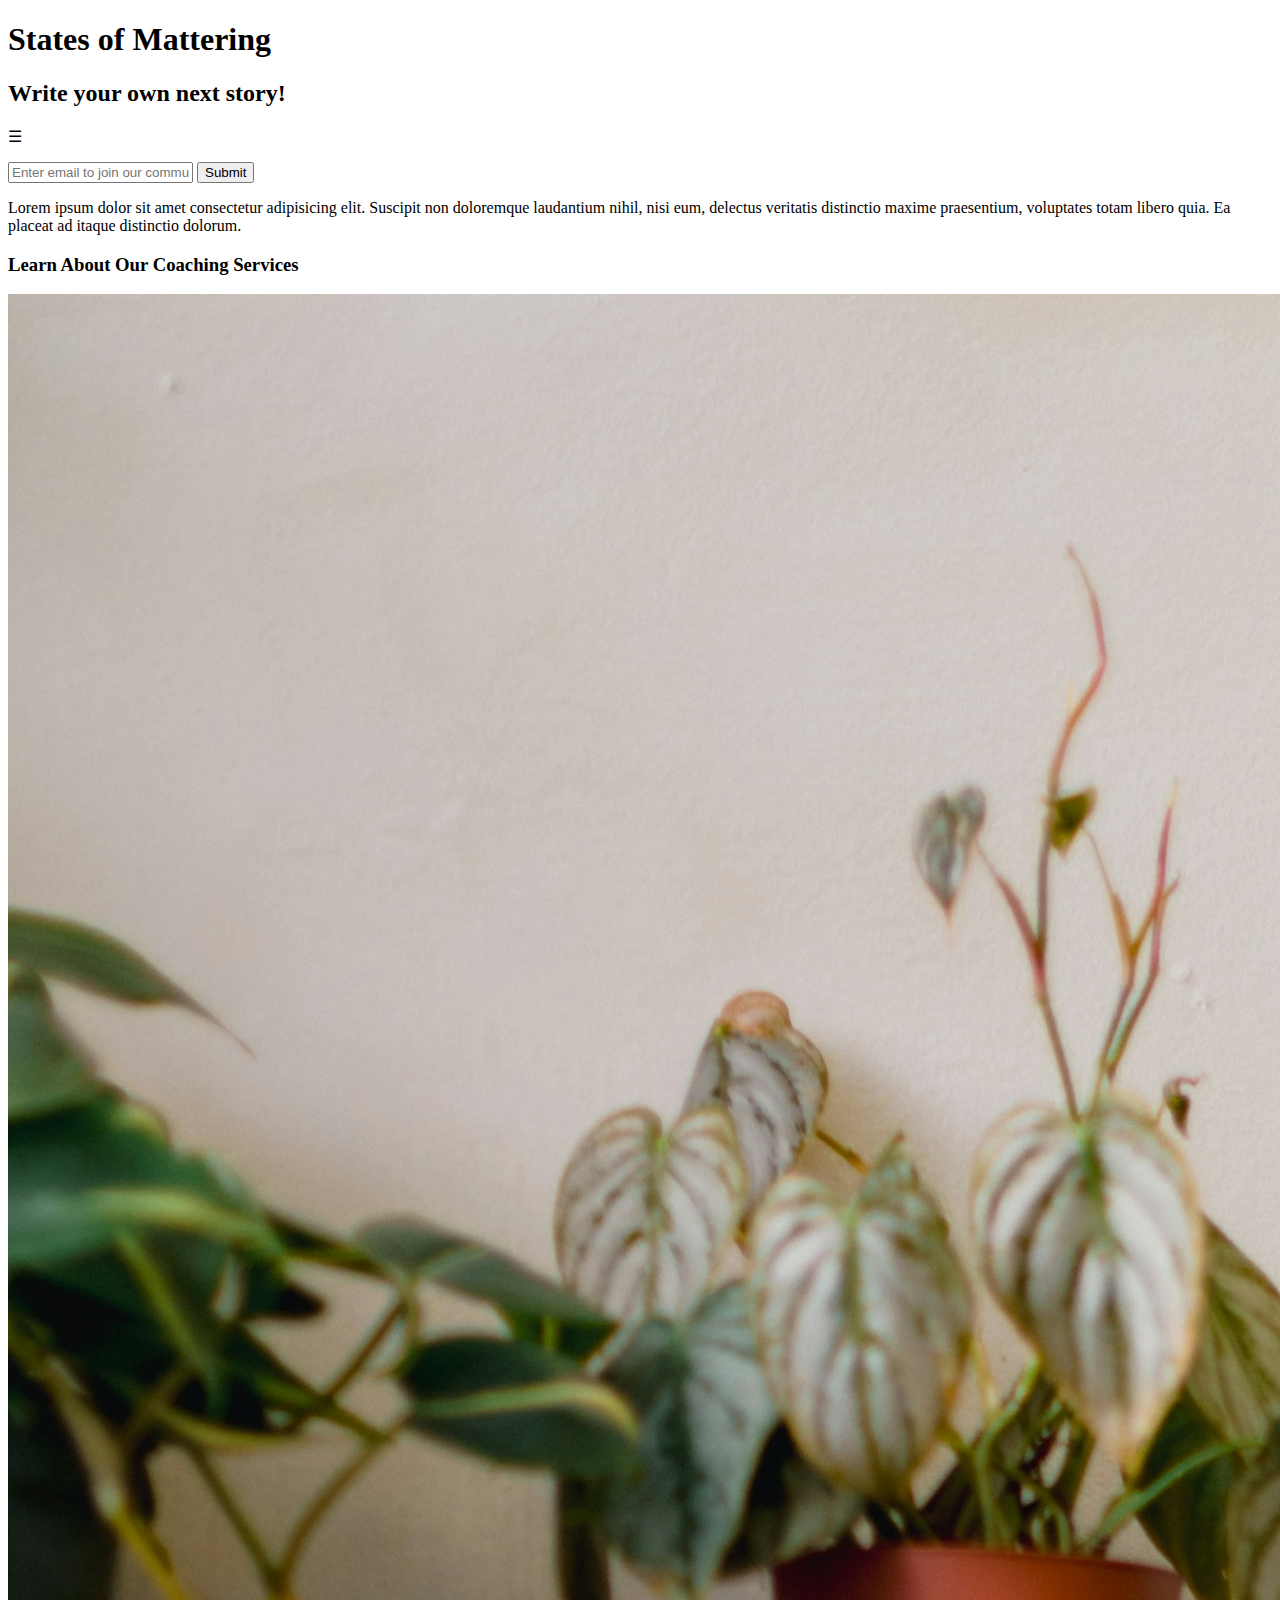
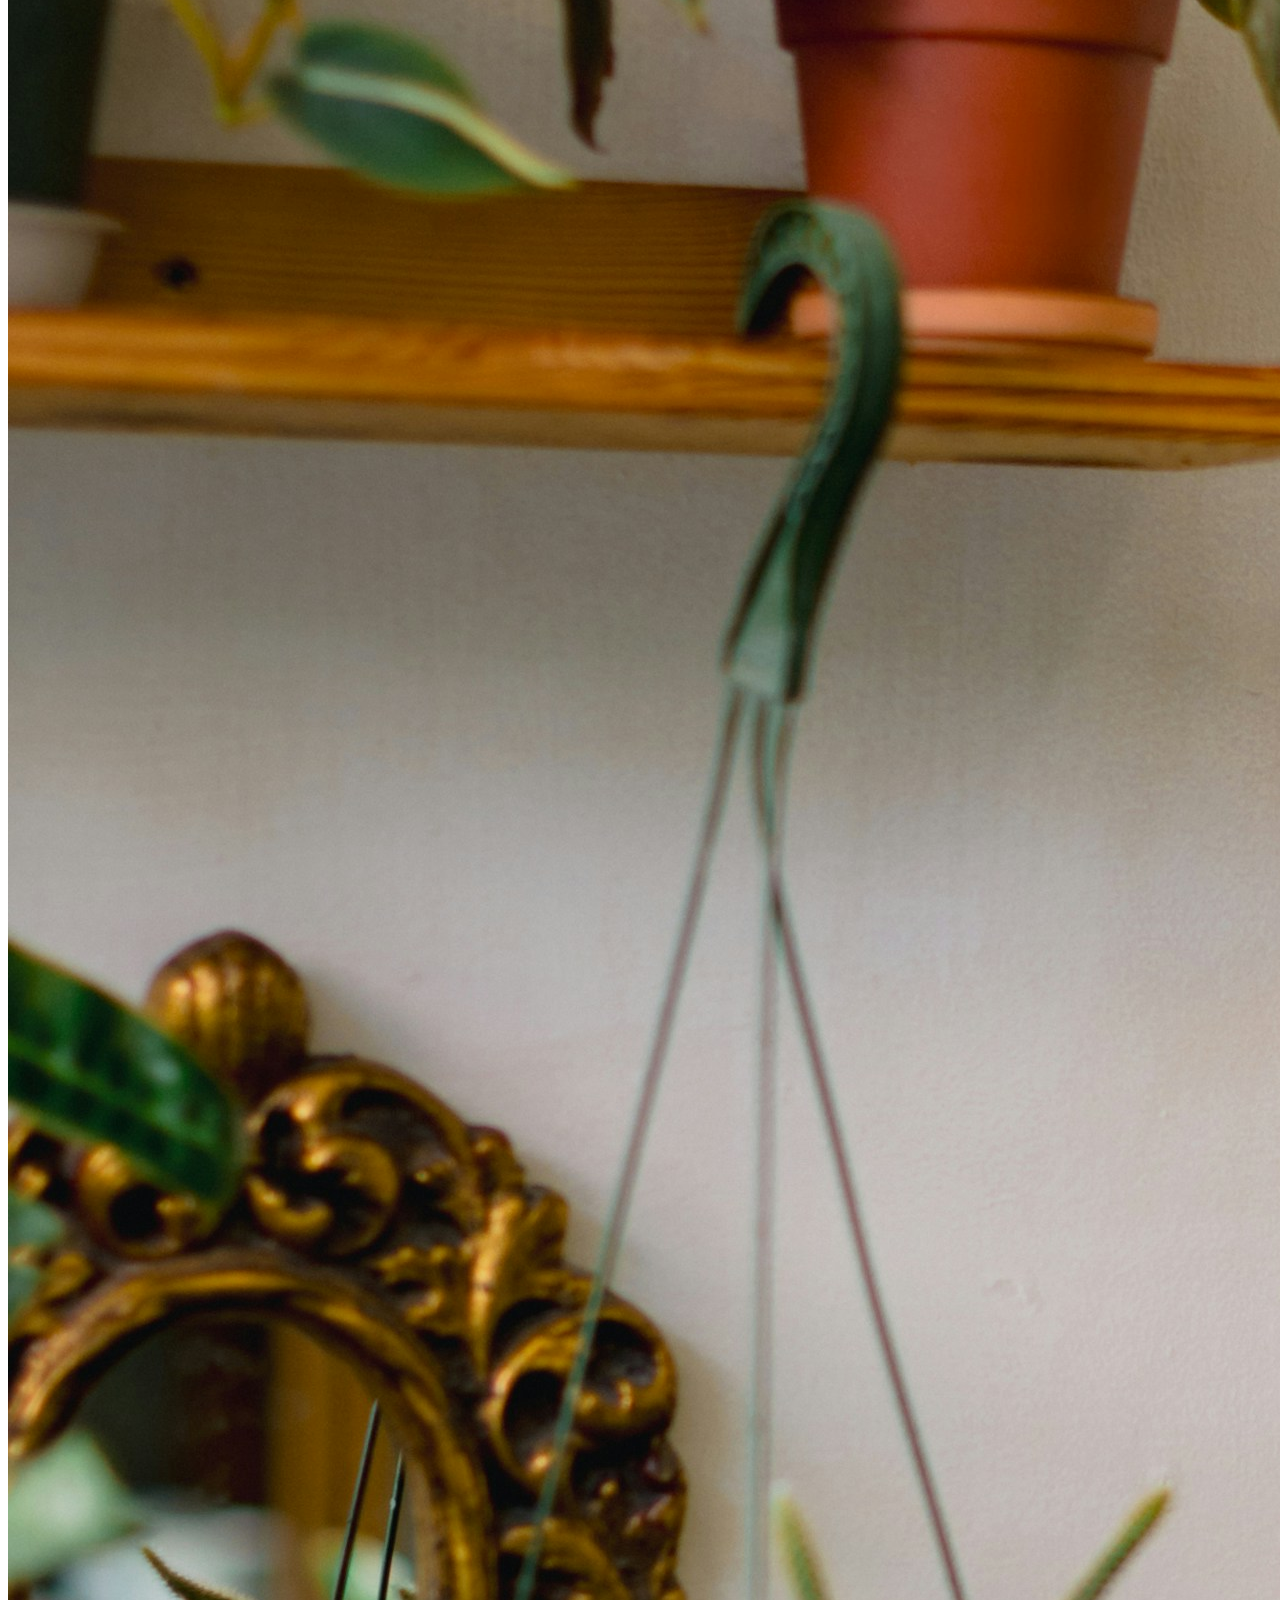
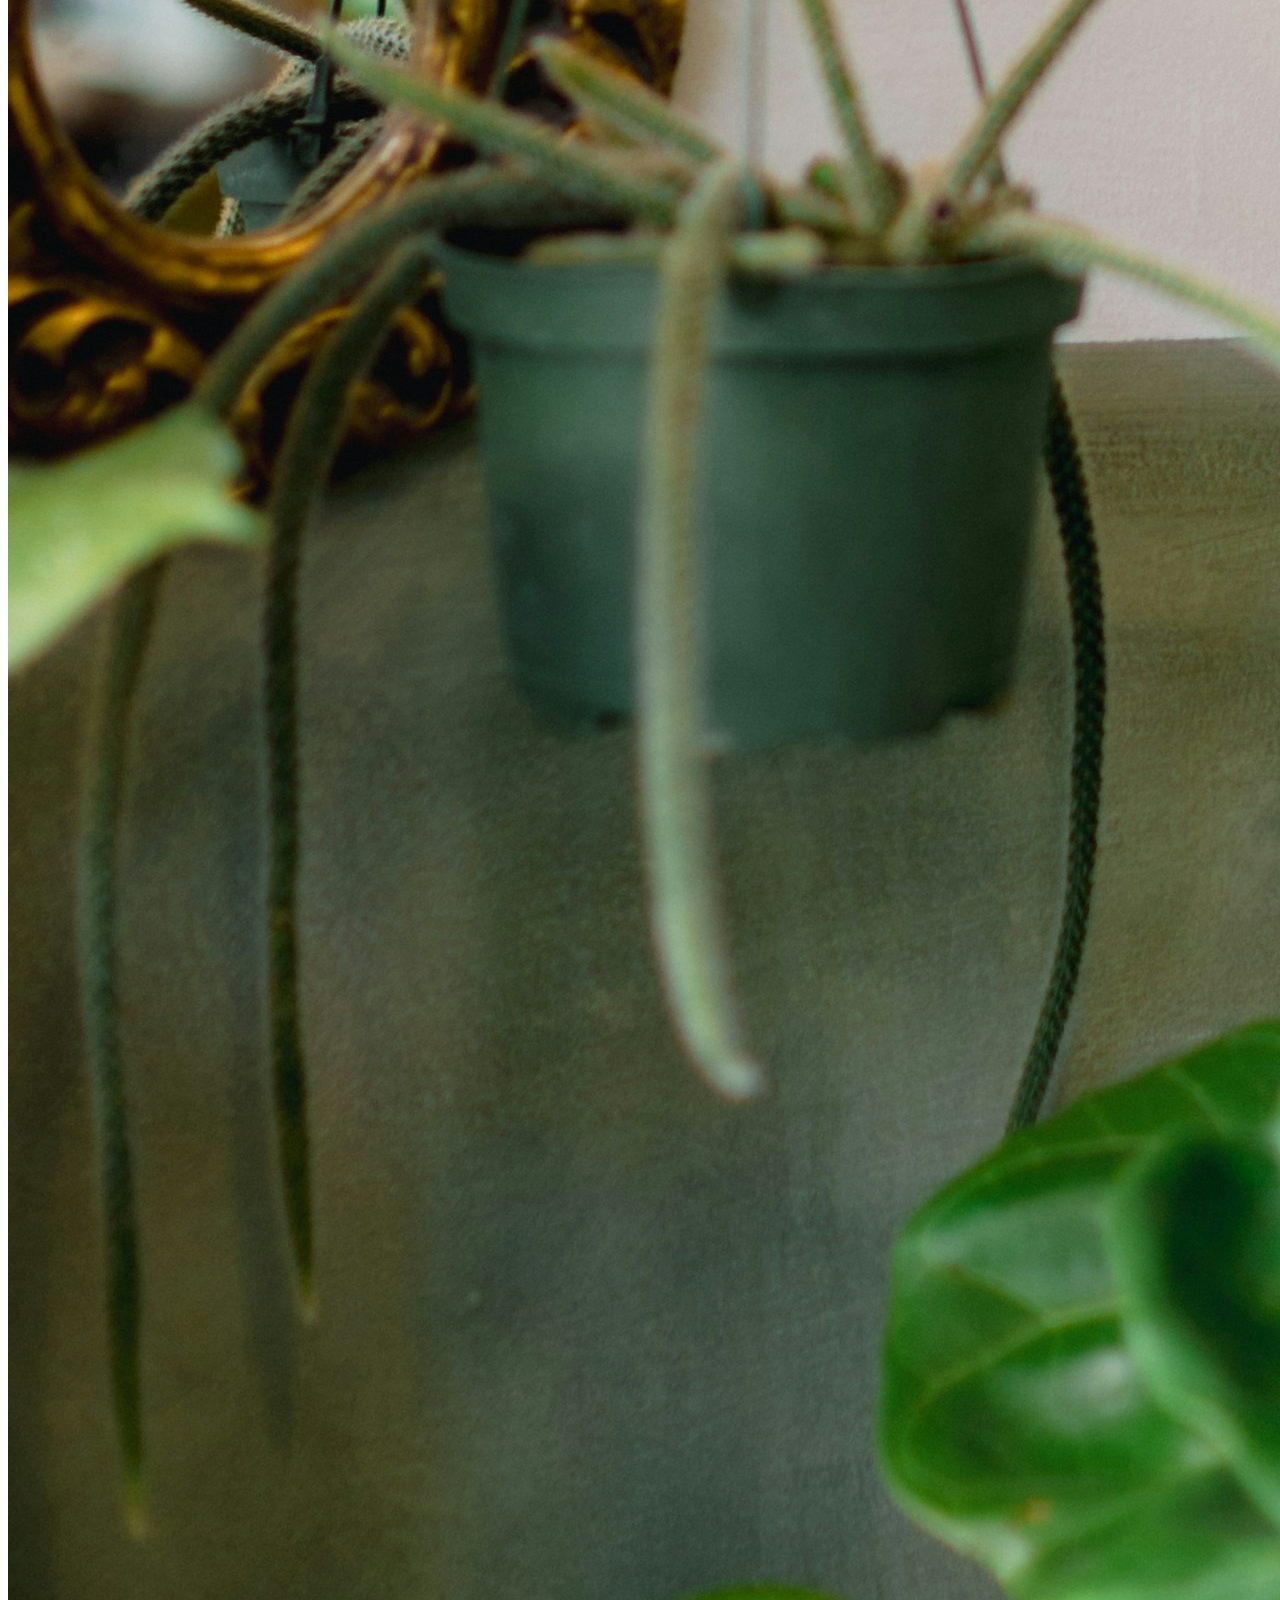
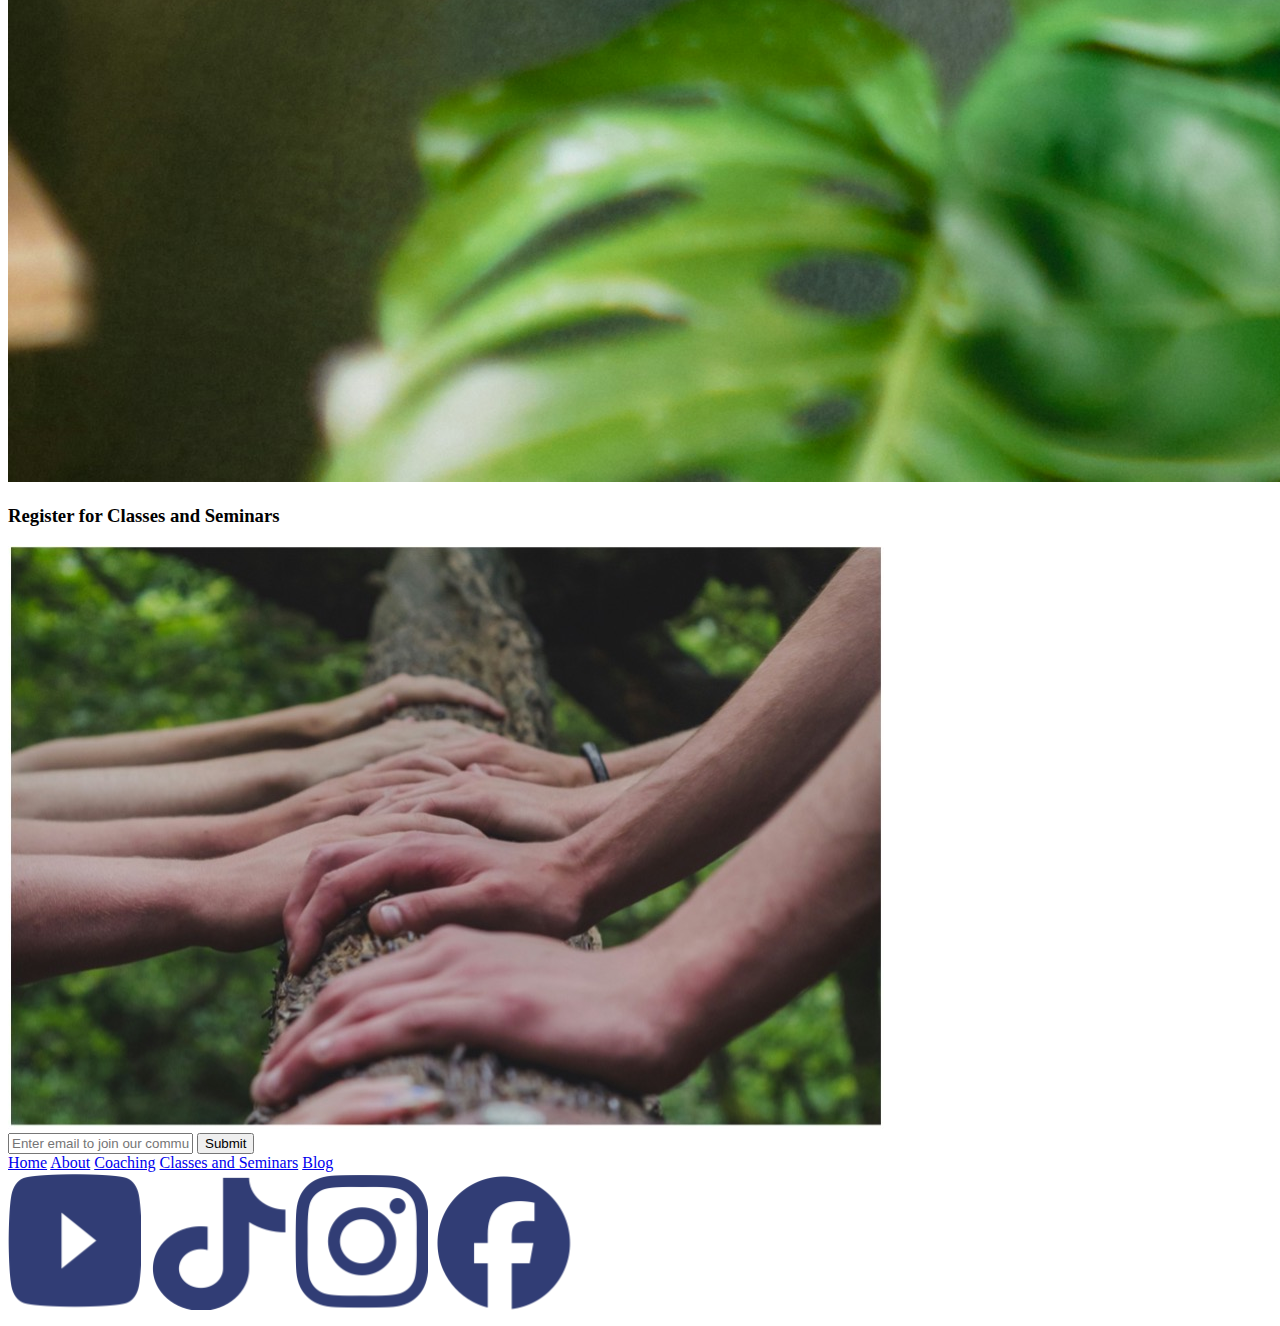
==== index.html @ b8f5ee69 "Add files via upload" ====
<!DOCTYPE html>
<html lang="en">
<head>
    <meta charset="UTF-8">
    <meta name="viewport" content="width=device-width, initial-scale=1.0">
    <title>States of Mattering</title>
    <link href="css/mattering.css" rel="stylesheet" type="text/css">
</head>
<body>
    <header>
        <!-- The header will include navigation and form field for email. Background image will be added in css-->
        <section id="page-title">
            <h1>States of Mattering</h1>
            <h2>Write your own next story!</h2>
        </section>
        <nav>
            <!-- The nav will be a hamburger on the left side -->
            <p>&#9776;</p>
        </nav>
        <form>
            <!-- Form field on the right side of the header will allow custeomers to enter their email address to be added to the contact list-->
            <label for="email"></label>
            <input type="text" id="email" name="fname" placeholder="Enter email to join our community">
            <input type="submit" value="Submit">
        </form>
    </header>
    
    <main>
        <div>
            <!-- Secction 1 will include website/company summary -->
            <p>Lorem ipsum dolor sit amet consectetur adipisicing elit. Suscipit non doloremque laudantium nihil, nisi eum, delectus veritatis distinctio maxime praesentium, voluptates totam libero quia. Ea placeat ad itaque distinctio dolorum.</p>
        </div>
        <section>
            <!-- Section 2 will include an image and link to coaching services -->
            <h3>Learn About Our Coaching Services</h3>
            <a href="coaching.html"><img src="images/im-okay-plants.jpg" alt="I'm okay sign with plants"></a>
        </section>
        <section>
            <!-- Section 3 will include a link to classes and seminars -->
            <h3>Register for Classes and Seminars</h3>
            <a href="coaching.html"><img src="images/hands.jpg" alt="Hands on a log"></a>
        </section>
    </main>
    
    <footer>
         <!--Footers includes email sign up form, links to other pages and social media links -->
         <form>
            <!-- Form field on the right side of the header will allow custeomers to enter their email address to be added to the contact list-->
            <label for="email"></label>
            <input type="text" id="emailfooter" name="fname" placeholder="Enter email to join our community">
            <input type="submit" value="Submit">
        </form>
        <div id="footer-links">
            <a href="index.html">Home</a>
            <a href="about.html">About</a>
            <a href="coaching.html">Coaching</a> 
            <a href="classes.html">Classes and Seminars</a>
            <a href="mattering-blog.html">Blog</a>
        </div>
        <div id="social-media">
            <a href="#"><img src="images/youtube.png" alt="YouTube"></a>
            <a href="#"><img src="images/tiktok.png" alt="TikTok"></a>
            <a href="#"><img src="images/instagram.png" alt="Instagram"></a>
            <a href="#"><img src="images/facebook.png" alt="Facebook"></a>
        </div>
    </footer>
    
</body>
</html>
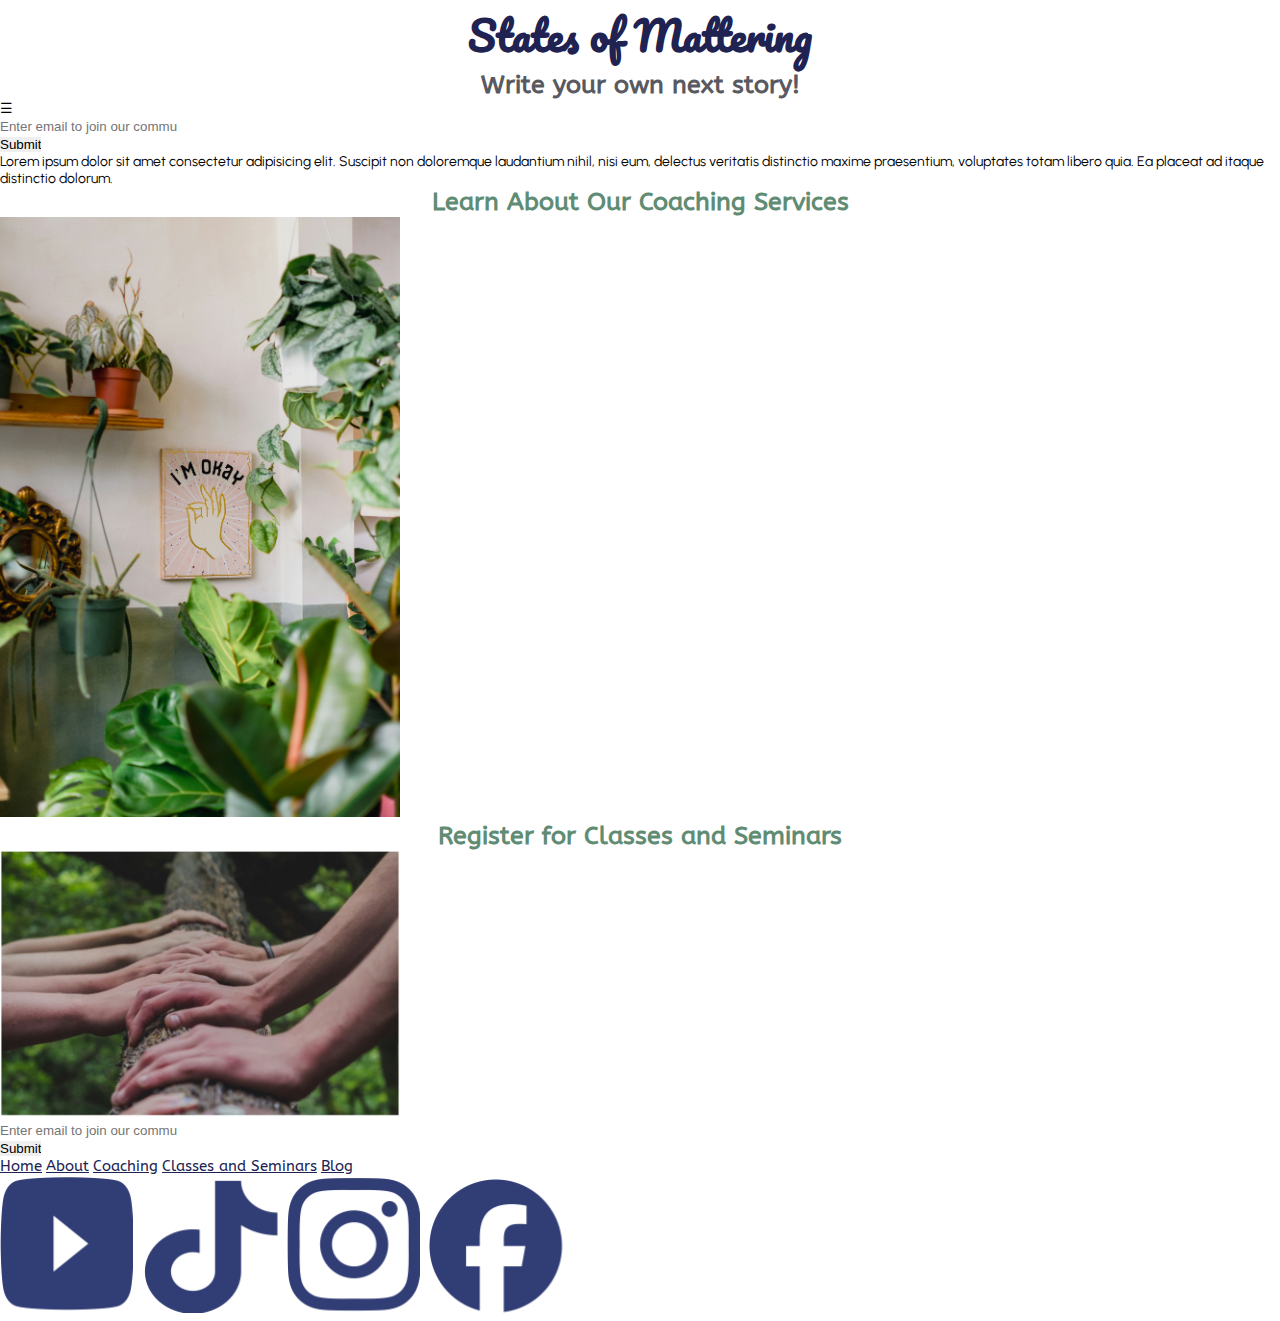
==== commit 86144ddb: "Add files via upload" ====
--- a/index.html
+++ b/index.html
@@ -5,6 +5,10 @@
     <meta name="viewport" content="width=device-width, initial-scale=1.0">
     <title>States of Mattering</title>
     <link href="css/mattering.css" rel="stylesheet" type="text/css">
+    <link href="https://fonts.googleapis.com/css2?family=Pacifico&display=swap" rel="stylesheet">
+    <link href="https://fonts.googleapis.com/css2?family=ABeeZee:ital@0;1&family=Pacifico&display=swap" rel="stylesheet">
+    <link href="https://fonts.googleapis.com/css2?family=ABeeZee:ital@0;1&family=Pacifico&family=Urbanist:ital,wght@0,100..900;1,100..900&display=swap" rel="stylesheet">
+
 </head>
 <body>
     <header>
@@ -15,12 +19,12 @@
         </section>
         <nav>
             <!-- The nav will be a hamburger on the left side -->
-            <p>&#9776;</p>
+            <p id="hambergernav">&#9776;</p>
         </nav>
         <form>
             <!-- Form field on the right side of the header will allow custeomers to enter their email address to be added to the contact list-->
             <label for="email"></label>
-            <input type="text" id="email" name="fname" placeholder="Enter email to join our community">
+            <input type="text" id="email" name="fname" placeholder="Enter email to join our community"> <br>
             <input type="submit" value="Submit">
         </form>
     </header>
@@ -32,13 +36,15 @@
         </div>
         <section>
             <!-- Section 2 will include an image and link to coaching services -->
+            <!--image size set temporarily. Will be reset in CSS during positioning-->
             <h3>Learn About Our Coaching Services</h3>
-            <a href="coaching.html"><img src="images/im-okay-plants.jpg" alt="I'm okay sign with plants"></a>
+            <a href="coaching.html"><img src="images/im-okay-plants.jpg" alt="I'm okay sign with plants" width="400"></a>
         </section>
         <section>
             <!-- Section 3 will include a link to classes and seminars -->
+            <!--image size set temporarily. Will be reset in CSS during positioning-->
             <h3>Register for Classes and Seminars</h3>
-            <a href="coaching.html"><img src="images/hands.jpg" alt="Hands on a log"></a>
+            <a href="coaching.html"><img src="images/hands.jpg" alt="Hands on a log" width="400"></a>
         </section>
     </main>
     
@@ -47,7 +53,7 @@
          <form>
             <!-- Form field on the right side of the header will allow custeomers to enter their email address to be added to the contact list-->
             <label for="email"></label>
-            <input type="text" id="emailfooter" name="fname" placeholder="Enter email to join our community">
+            <input type="text" id="emailfooter" name="fname" placeholder="Enter email to join our community"><br>
             <input type="submit" value="Submit">
         </form>
         <div id="footer-links">
--- a/css/mattering.css
+++ b/css/mattering.css
@@ -0,0 +1,48 @@
+/* Reset Stylesheets */
+*{
+    border: 0;
+    padding: 0;
+    margin: 0;
+}
+
+
+/* Heading Styles */
+h1 {
+    font-family: 'Pacifico', cursive;
+    font-size: 40px;
+    text-align: center;
+    color: #202251;
+}
+
+h2 {
+    font-family: 'ABeeZee', sans-serif;
+    font-size: 25px;
+    text-align: center;
+    color: #595961;
+}
+
+h3 {
+    font-family: 'ABeeZee', sans-serif;
+    font-size: 25px;
+    text-align: center;
+    color: #618C74;
+}
+
+p {
+    font-family: 'urbanist', sans-serif;
+    font-size: 14px;
+    text-align: left;
+    color: black;
+}
+
+/* Unvisited link */
+a:link {
+    font-family: 'ABeeZee', sans-serif;
+    font-size: 15px;
+    color: #202251;
+}
+
+/* Visited link */
+a:visited {
+color: #618C74;
+}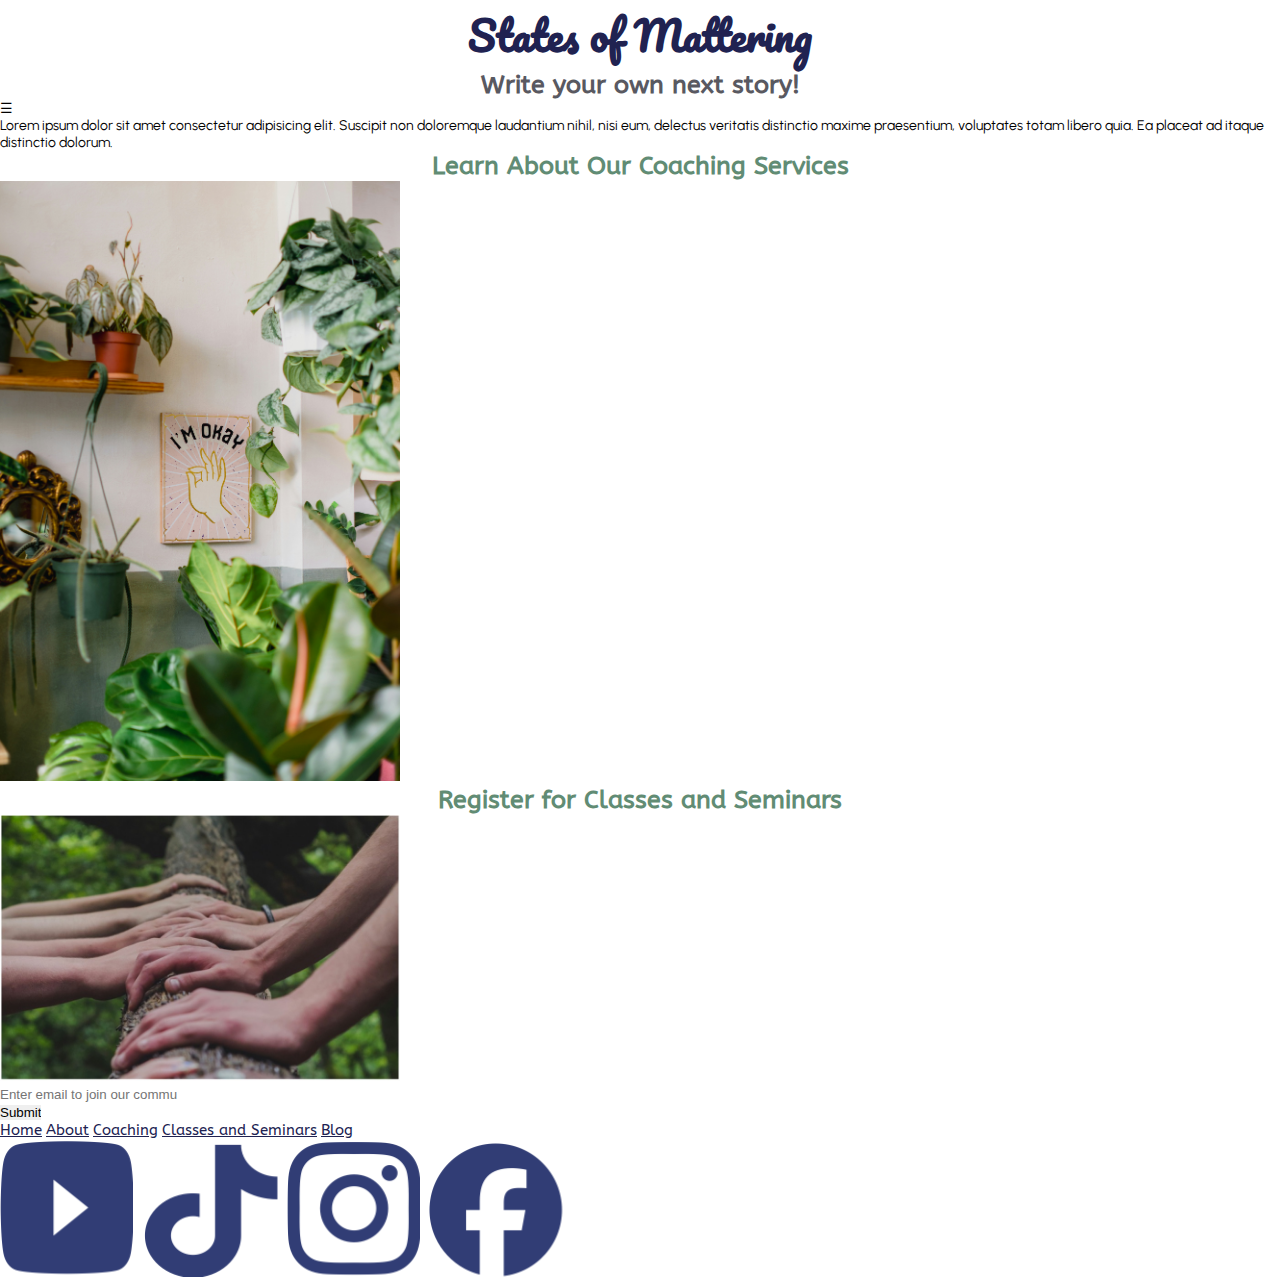
==== commit 14ddd759: "Add files via upload" ====
--- a/index.html
+++ b/index.html
@@ -21,12 +21,6 @@
             <!-- The nav will be a hamburger on the left side -->
             <p id="hambergernav">&#9776;</p>
         </nav>
-        <form>
-            <!-- Form field on the right side of the header will allow custeomers to enter their email address to be added to the contact list-->
-            <label for="email"></label>
-            <input type="text" id="email" name="fname" placeholder="Enter email to join our community"> <br>
-            <input type="submit" value="Submit">
-        </form>
     </header>
     
     <main>
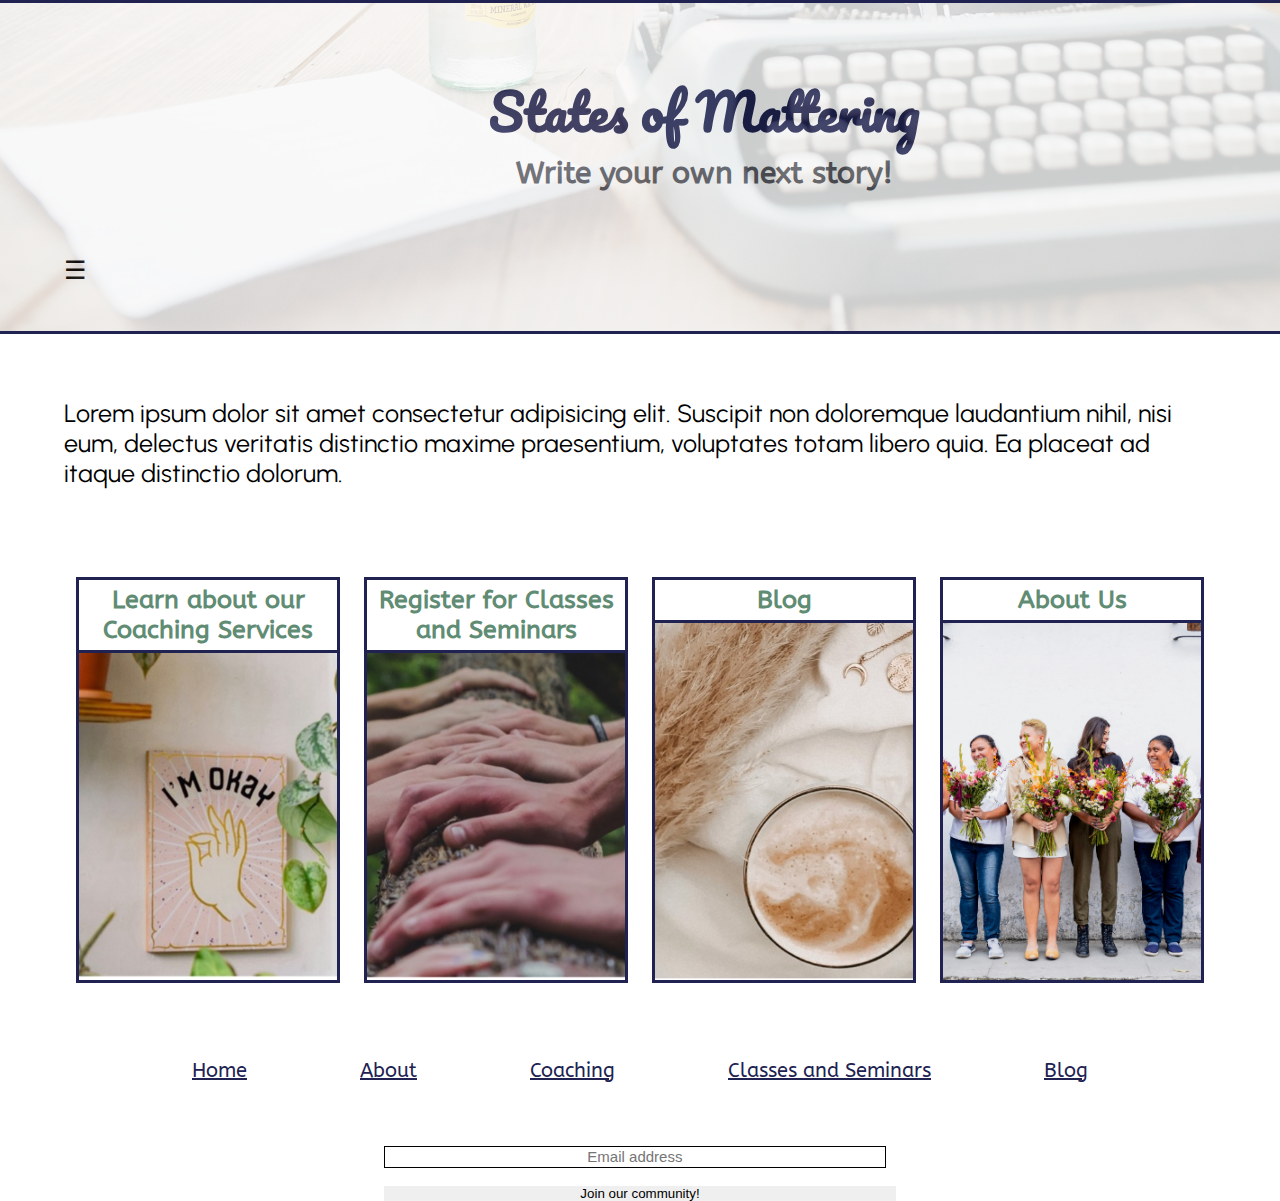
==== commit 6f9aef56: "Add files via upload" ====
--- a/index.html
+++ b/index.html
@@ -12,44 +12,60 @@
 </head>
 <body>
     <header>
-        <!-- The header will include navigation and form field for email. Background image will be added in css-->
-        <section id="page-title">
+        <!-- The header will include navigation. Background image will be added in css-->
+        <div class="hero" id="page-title">
             <h1>States of Mattering</h1>
             <h2>Write your own next story!</h2>
-        </section>
-        <nav>
-            <!-- The nav will be a hamburger on the left side -->
-            <p id="hambergernav">&#9776;</p>
-        </nav>
+        </div>
+        <div id="header-inputs">
+            <nav>
+                <!-- The nav will be a hamburger on the left side -->
+                <p id="hambergernav">&#9776;</p>
+            </nav>
+            <!-- <form> -->
+                <!-- Form field on the right side of the header will allow custeomers to enter their email address to be added to the contact list-->
+                <!-- <label for="email"></label>
+                <input type="text" id="email" name="fname" placeholder="Enter your email"><br>
+                <input type="submit" value="Join Our Community" class="input-button">
+            </form> -->
+        </div>
     </header>
     
     <main>
-        <div>
+        <div id="description">
             <!-- Secction 1 will include website/company summary -->
             <p>Lorem ipsum dolor sit amet consectetur adipisicing elit. Suscipit non doloremque laudantium nihil, nisi eum, delectus veritatis distinctio maxime praesentium, voluptates totam libero quia. Ea placeat ad itaque distinctio dolorum.</p>
         </div>
-        <section>
-            <!-- Section 2 will include an image and link to coaching services -->
-            <!--image size set temporarily. Will be reset in CSS during positioning-->
-            <h3>Learn About Our Coaching Services</h3>
-            <a href="coaching.html"><img src="images/im-okay-plants.jpg" alt="I'm okay sign with plants" width="400"></a>
-        </section>
-        <section>
-            <!-- Section 3 will include a link to classes and seminars -->
-            <!--image size set temporarily. Will be reset in CSS during positioning-->
-            <h3>Register for Classes and Seminars</h3>
-            <a href="coaching.html"><img src="images/hands.jpg" alt="Hands on a log" width="400"></a>
+        <section class="card-container">
+            <div class="card" id="card-coaching">
+                <!-- <h3>Learn About Our Coaching Services</h3> -->
+                <h3>Learn about our Coaching Services</h3>
+                <a href="coaching.html"></a>
+            </div>
+            <div class="card" id="card-classes">
+                <!-- Section 3 will include a link to classes and seminars -->
+                <!--image size set temporarily. Will be reset in CSS during positioning-->
+                <h3>Register for Classes and Seminars</h3>
+                <a href="classes.html"></a>
+            </div>
+            <div class="card" id="card-blog">
+                <!-- Section 4 will include a link to classes and seminars -->
+                <!--image size set temporarily. Will be reset in CSS during positioning-->
+                <h3>Blog</h3>
+                <a href="mattering-blog.html"></a>
+            </div>
+            <div class="card" id="card-about">
+                <!-- Section 5 will include a link to classes and seminars -->
+                <!--image size set temporarily. Will be reset in CSS during positioning-->
+                <h3>About Us</h3>
+                <a href="about.html"></a>
+            </div>
         </section>
     </main>
     
     <footer>
          <!--Footers includes email sign up form, links to other pages and social media links -->
-         <form>
-            <!-- Form field on the right side of the header will allow custeomers to enter their email address to be added to the contact list-->
-            <label for="email"></label>
-            <input type="text" id="emailfooter" name="fname" placeholder="Enter email to join our community"><br>
-            <input type="submit" value="Submit">
-        </form>
+        
         <div id="footer-links">
             <a href="index.html">Home</a>
             <a href="about.html">About</a>
@@ -57,12 +73,18 @@
             <a href="classes.html">Classes and Seminars</a>
             <a href="mattering-blog.html">Blog</a>
         </div>
-        <div id="social-media">
+        <form>
+            <!-- Form field on the right side of the header will allow custeomers to enter their email address to be added to the contact list-->
+            <label for="email"></label>
+            <input type="text" id="email" name="fname" placeholder="Email address"><br>
+            <input type="submit" value="Join our community!">
+        </form>
+        <!-- <div id="social-media">
             <a href="#"><img src="images/youtube.png" alt="YouTube"></a>
             <a href="#"><img src="images/tiktok.png" alt="TikTok"></a>
             <a href="#"><img src="images/instagram.png" alt="Instagram"></a>
             <a href="#"><img src="images/facebook.png" alt="Facebook"></a>
-        </div>
+        </div> -->
     </footer>
     
 </body>
--- a/css/mattering.css
+++ b/css/mattering.css
@@ -6,17 +6,19 @@
 }
 
 
+/* HEADING AND LINK STYLES */
+
 /* Heading Styles */
 h1 {
     font-family: 'Pacifico', cursive;
-    font-size: 40px;
+    font-size: 50px;
     text-align: center;
     color: #202251;
 }
 
 h2 {
     font-family: 'ABeeZee', sans-serif;
-    font-size: 25px;
+    font-size: 30px;
     text-align: center;
     color: #595961;
 }
@@ -26,11 +28,16 @@
     font-size: 25px;
     text-align: center;
     color: #618C74;
+    background-color: white;
+    padding: 2%;
+    border-bottom-style: solid;
+    border-width: 3px;
+    border-color: #202251;
 }
 
 p {
     font-family: 'urbanist', sans-serif;
-    font-size: 14px;
+    font-size: 25px;
     text-align: left;
     color: black;
 }
@@ -38,11 +45,175 @@
 /* Unvisited link */
 a:link {
     font-family: 'ABeeZee', sans-serif;
-    font-size: 15px;
+    font-size: 20px;
     color: #202251;
 }
 
 /* Visited link */
 a:visited {
 color: #618C74;
+}
+
+/* HEADER */
+
+header {
+    position: relative;
+    height: 200px;
+    width: 100%;
+    padding: 5%;
+    border-top-style: solid;
+    border-bottom-style: solid;
+    border-width: 3px;
+    border-color: #202251;
+}
+
+header::before {
+    content: "";
+    background-image: url(../images/typewriter.jpg);
+    background-size: cover;
+    position: absolute;
+    top: 0px;
+    right: 0px;
+    bottom: 0px;
+    left:0px;
+    height: auto;   
+    background-position: center bottom;
+    opacity:0.2;
+}
+
+#page-title {
+    margin-bottom: 5%;
+}
+
+#description {
+    width: 90%;
+    margin-left: 5%;
+    margin-top: 5%;
+}
+
+#header-inputs {
+    display: flex;
+    flex-direction: row;
+    justify-content:space-between;
+    width: 80%;
+}
+
+#hamburgernav {
+    height: 50px;
+    width: auto;
+}
+
+/* form {
+    color: black;
+    align-items: center;
+} */
+
+#email {
+    height: 20px;
+    font-size: 15px;
+    text-align: center;
+    color: black;
+    background-color: white;
+    border-style: solid;
+    border-width: 1px;
+    margin-right: 2%;
+} 
+/* 
+.input-button {
+
+}
+
+/* HOME PAGE CARDS */
+
+.card-container {
+    display: flex;
+    flex-direction: column;
+    align-items: center;
+    width: 90%;
+    margin: 5%;
+}
+
+.card {
+    width: 100%;
+    height: 400px;
+    margin-bottom: 5%;
+    background-position: center bottom;
+    align-self: center;
+}
+
+
+
+#card-coaching {
+    background-image: url(../images/im-okay.jpg);
+    background-size: cover;
+    margin-top: 25px;
+    background-repeat: no-repeat;
+    border-style: solid;
+    border-width: 3px;
+    border-color: #202251;
+}
+
+#card-classes {
+    background-image: url(../images/hands.jpg);
+    background-size: cover;
+    margin-top: 25px;
+    background-repeat: no-repeat;
+    border-style: solid;
+    border-width: 3px;
+    border-color: #202251;
+}
+
+#card-blog {
+    background-image: url(../images/coffee.jpg);
+    background-size: cover;
+    margin-top: 25px;
+    background-repeat: no-repeat;
+    border-style: solid;
+    border-width: 3px;
+    border-color: #202251;
+}
+
+#card-about {
+    background-image: url(../images/women-group.jpg);
+    background-size: cover;
+    margin-top: 25px;
+    background-repeat: no-repeat;
+    border-style: solid;
+    border-width: 3px;
+    border-color: #202251;
+}
+
+/* FOOTER */
+
+#footer-links {
+    display: flex;
+    width: 90%;
+    margin: 5%;
+    font-size: 40px;
+    justify-content: space-between;
+}
+
+form {
+    display: flex;
+    flex-direction: column;
+    width: 40%;
+    margin-left: 30%;
+}
+
+
+/* MEDIA QUERIES */
+
+@media screen and (min-width: 1024px) {
+    .card-container {
+        flex-direction: row;
+    }
+
+    .card {
+        margin: 1%;
+    }
+
+    #footer-links {
+        width: 70%;
+        margin-left: 15%;
+    }
 }